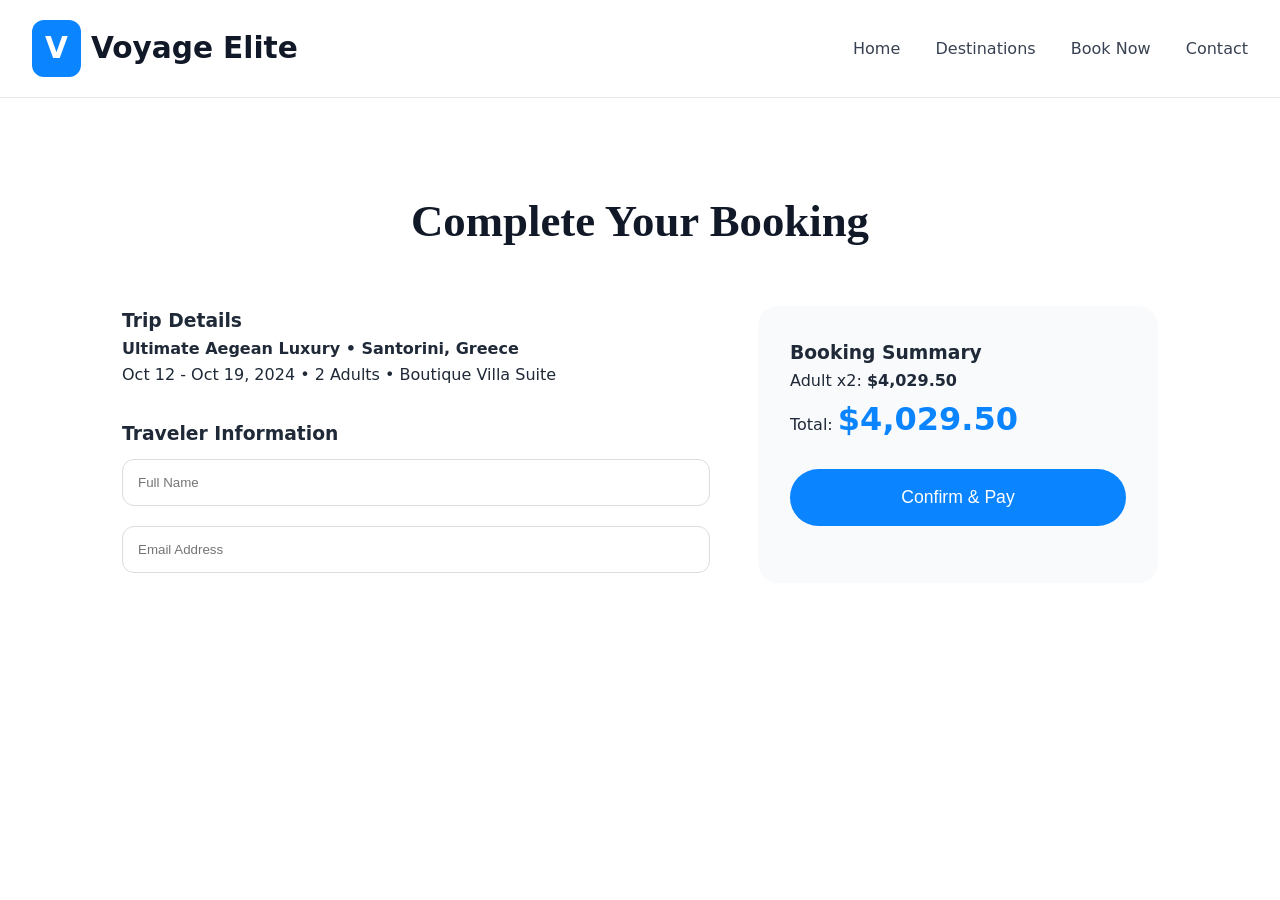
==== booking.html @ ca23faad "add" ====
<!DOCTYPE html>
<html lang="en">
<head>
    <meta charset="UTF-8">
    <meta name="viewport" content="width=device-width, initial-scale=1.0">
    <title>Complete Your Booking - Voyage Elite</title>
    <link rel="stylesheet" href="https://cdnjs.cloudflare.com/ajax/libs/font-awesome/6.5.1/css/all.min.css">
    <link rel="stylesheet" href="css/style.css">
    <style>
        .booking-container {
            max-width: 1100px;
            margin: 3rem auto;
            display: grid;
            grid-template-columns: 1fr 400px;
            gap: 3rem;
            padding: 0 2rem;
        }
        @media (max-width: 900px) {
            .booking-container { grid-template-columns: 1fr; }
        }
    </style>
</head>
<body>

    <nav>
        <div class="nav-container">
            <a href="index.html" class="logo">
                <span class="logo-icon">V</span>
                Voyage <span>Elite</span>
            </a>
            <ul class="nav-links">
                <li><a href="index.html">Home</a></li>
                <li><a href="destinations.html">Destinations</a></li>
                <li><a href="booking.html">Book Now</a></li>
                <li><a href="contact.html">Contact</a></li>
            </ul>
        </div>
    </nav>

    <section class="section">
        <h2 class="section-title heading-font">Complete Your Booking</h2>
        <div class="booking-container">
            <div>
                <h3>Trip Details</h3>
                <p><strong>Ultimate Aegean Luxury • Santorini, Greece</strong></p>
                <p>Oct 12 - Oct 19, 2024 • 2 Adults • Boutique Villa Suite</p>
                
                <h3 style="margin-top: 2rem;">Traveler Information</h3>
                <input type="text" placeholder="Full Name" style="width:100%; padding:15px; margin:10px 0; border-radius:12px; border:1px solid #ddd;">
                <input type="email" placeholder="Email Address" style="width:100%; padding:15px; margin:10px 0; border-radius:12px; border:1px solid #ddd;">
            </div>
            
            <div style="background:#f8fafc; padding:2rem; border-radius:20px;">
                <h3>Booking Summary</h3>
                <p>Adult x2: <strong>$4,029.50</strong></p>
                <p>Total: <strong style="font-size:2rem; color:var(--primary);">$4,029.50</strong></p>
                <button onclick="alert('Payment Simulated! Thank you for booking with Voyage Elite.')" 
                        style="width:100%; padding:18px; background:var(--primary); color:white; border:none; border-radius:9999px; font-size:1.1rem; margin-top:1.5rem;">
                    Confirm & Pay
                </button>
            </div>
        </div>
    </section>

</body>
</html>
---- css/style.css ----
:root {
    --primary: #0A84FF;
    --dark: #111827;
    --light: #f8fafc;
    --gray: #64748b;
}

* {
    margin: 0;
    padding: 0;
    box-sizing: border-box;
}


body {
    font-family: 'Inter', system-ui, sans-serif;
    color: #1f2937;
    line-height: 1.6;

    opacity: 0;
    animation: pageFade 1s ease forwards;
}


nav {
    background: white;
    border-bottom: 1px solid #e5e7eb;
    position: sticky;
    top: 0;
    z-index: 1000;

    opacity: 0;
    transform: translateY(-20px);
    animation: navSlide 0.8s ease forwards;
}

.nav-container {
    max-width: 1280px;
    margin: 0 auto;
    padding: 1.25rem 2rem;
    display: flex;
    align-items: center;
    justify-content: space-between;
}

.logo {
    display: flex;
    align-items: center;
    gap: 10px;
    font-size: 1.85rem;
    font-weight: 700;
    text-decoration: none;
    color: var(--dark);
}

.logo-icon {
    background: var(--primary);
    color: white;
    padding: 5px 13px;
    border-radius: 12px;
    font-weight: bold;
}

.nav-links {
    display: flex;
    gap: 2.2rem;
    list-style: none;
}

.nav-links a {
    text-decoration: none;
    color: #374151;
    font-weight: 500;
    transition: color 0.3s;
}

.nav-links a:hover {
    color: var(--primary);
}

.book-btn {
    background: var(--primary);
    color: white;
    padding: 12px 28px;
    border-radius: 9999px;
    border: none;
    font-weight: 600;
    cursor: pointer;
    transition: all 0.3s;
}

.book-btn:hover {
    background: #0a6ed6;
    transform: translateY(-2px);
}


.hero {
    height: 100vh;
    min-height: 650px;
    background: linear-gradient(rgba(0,0,0,0.45), rgba(0,0,0,0.55)), 
                url('https://picsum.photos/id/1015/2000/1200') center/cover no-repeat;
    display: flex;
    align-items: center;
    color: white;
    position: relative;
}

.hero-content {
    max-width: 1100px;
    margin: 0 auto;
    padding: 0 2rem;
    text-align: center;

    opacity: 0;
    transform: translateY(40px);
    animation: heroReveal 1.2s ease forwards;
    animation-delay: 0.3s;
}

.heading-font {
    font-family: 'Playfair Display', serif;
}

.hero h1 {
    font-size: 4.5rem;
    line-height: 1.1;
    margin-bottom: 1rem;
}

.hero p {
    font-size: 1.4rem;
    max-width: 700px;
    margin: 0 auto 2.5rem;
}


.search-bar {
    background: white;
    border-radius: 9999px;
    padding: 12px;
    box-shadow: 0 25px 50px -12px rgba(0, 0, 0, 0.4);
    max-width: 920px;
    margin: 0 auto;
}

.search-grid {
    display: grid;
    grid-template-columns: repeat(auto-fit, minmax(200px, 1fr));
    gap: 10px;
}

.input-group {
    position: relative;
}

.input-group input {
    width: 100%;
    padding: 18px 20px 18px 50px;
    border: none;
    border-radius: 9999px;
    font-size: 1.05rem;
    outline: none;
    background: #f8fafc;
}

.input-group i {
    position: absolute;
    left: 20px;
    top: 50%;
    transform: translateY(-50%);
    color: #6b7280;
}

.search-btn {
    background: var(--primary);
    color: white;
    border: none;
    border-radius: 9999px;
    padding: 18px 40px;
    font-weight: 600;
    cursor: pointer;
    font-size: 1.1rem;
}


.trust-bar {
    background: white;
    padding: 2rem 0;
    border-bottom: 1px solid #e5e7eb;
}

.trust-container {
    max-width: 1280px;
    margin: 0 auto;
    display: flex;
    flex-wrap: wrap;
    justify-content: center;
    gap: 3rem;
    padding: 0 2rem;
    text-align: center;
    font-size: 1.1rem;
}


.section {
    padding: 5.5rem 2rem;
    max-width: 1280px;
    margin: 0 auto;
}

.section-title {
    font-size: 2.8rem;
    text-align: center;
    margin-bottom: 3rem;
    color: var(--dark);
}


.destinations-grid {
    display: grid;
    grid-template-columns: repeat(auto-fit, minmax(310px, 1fr));
    gap: 2rem;
}

.dest-card {
    background: white;
    border-radius: 24px;
    overflow: hidden;
    box-shadow: 0 10px 15px -3px rgba(0, 0, 0, 0.1);
    transition: all 0.4s ease;
    cursor: pointer;

    opacity: 0;
    transform: translateY(40px);
    animation: cardReveal 0.8s ease forwards;
}


.dest-card:nth-child(1) {
    animation-delay: 0.2s;
}

.dest-card:nth-child(2) {
    animation-delay: 0.4s;
}

.dest-card:nth-child(3) {
    animation-delay: 0.6s;
}

.dest-card:nth-child(4) {
    animation-delay: 0.8s;
}

.dest-card:nth-child(5) {
    animation-delay: 1s;
}

.dest-card:nth-child(6) {
    animation-delay: 1.2s;
}

.dest-card:hover {
    transform: translateY(-15px);
    box-shadow: 0 25px 50px -12px rgba(0, 0, 0, 0.25);
}

.dest-card img {
    width: 100%;
    height: 260px;
    object-fit: cover;
    transition: transform 0.5s ease;
}

.dest-card:hover img {
    transform: scale(1.08);
}

.dest-content {
    padding: 1.8rem;
}

.dest-content h3 {
    margin-bottom: 0.5rem;
    font-size: 1.35rem;
}

.price-row {
    display: flex;
    justify-content: space-between;
    align-items: center;
    margin-top: 1.5rem;
}

.price {
    font-size: 1.85rem;
    font-weight: 700;
    color: var(--dark);
}

.btn-primary {
    background: #111827;
    color: white;
    padding: 12px 26px;
    border: none;
    border-radius: 9999px;
    cursor: pointer;
    font-weight: 500;
    transition: all 0.3s;
}

.btn-primary:hover {
    background: var(--primary);
}

.booking-container {
    max-width: 1100px;
    margin: 3rem auto;
    display: grid;
    grid-template-columns: 2fr 1fr;
    gap: 3rem;
    padding: 0 2rem;
}

@media (max-width: 900px) {
    .booking-container {
        grid-template-columns: 1fr;
    }
}


form input,
form textarea {
    width: 100%;
    padding: 15px;
    margin: 10px 0;
    border: 1px solid #ddd;
    border-radius: 12px;
    font-size: 1rem;
}


@media (max-width: 768px) {
    .hero h1 {
        font-size: 3.2rem;
    }

    .nav-links {
        display: none;
    }

    .section {
        padding: 4rem 1rem;
    }

    .section-title {
        font-size: 2.3rem;
    }
}


footer {
    background: #0f172a;
    color: #cbd5e1;
    padding: 4rem 2rem 2rem;
    margin-top: 3rem;
}

.footer-grid {
    max-width: 1280px;
    margin: 0 auto;
    display: grid;
    grid-template-columns: repeat(auto-fit, minmax(220px, 1fr));
    gap: 2.5rem;
}

@keyframes pageFade {
    from {
        opacity: 0;
    }
    to {
        opacity: 1;
    }
}

@keyframes navSlide {
    from {
        opacity: 0;
        transform: translateY(-30px);
    }
    to {
        opacity: 1;
        transform: translateY(0);
    }
}

@keyframes heroReveal {
    from {
        opacity: 0;
        transform: translateY(50px);
    }
    to {
        opacity: 1;
        transform: translateY(0);
    }
}

@keyframes cardReveal {
    from {
        opacity: 0;
        transform: translateY(50px);
    }
    to {
        opacity: 1;
        transform: translateY(0);
    }
}
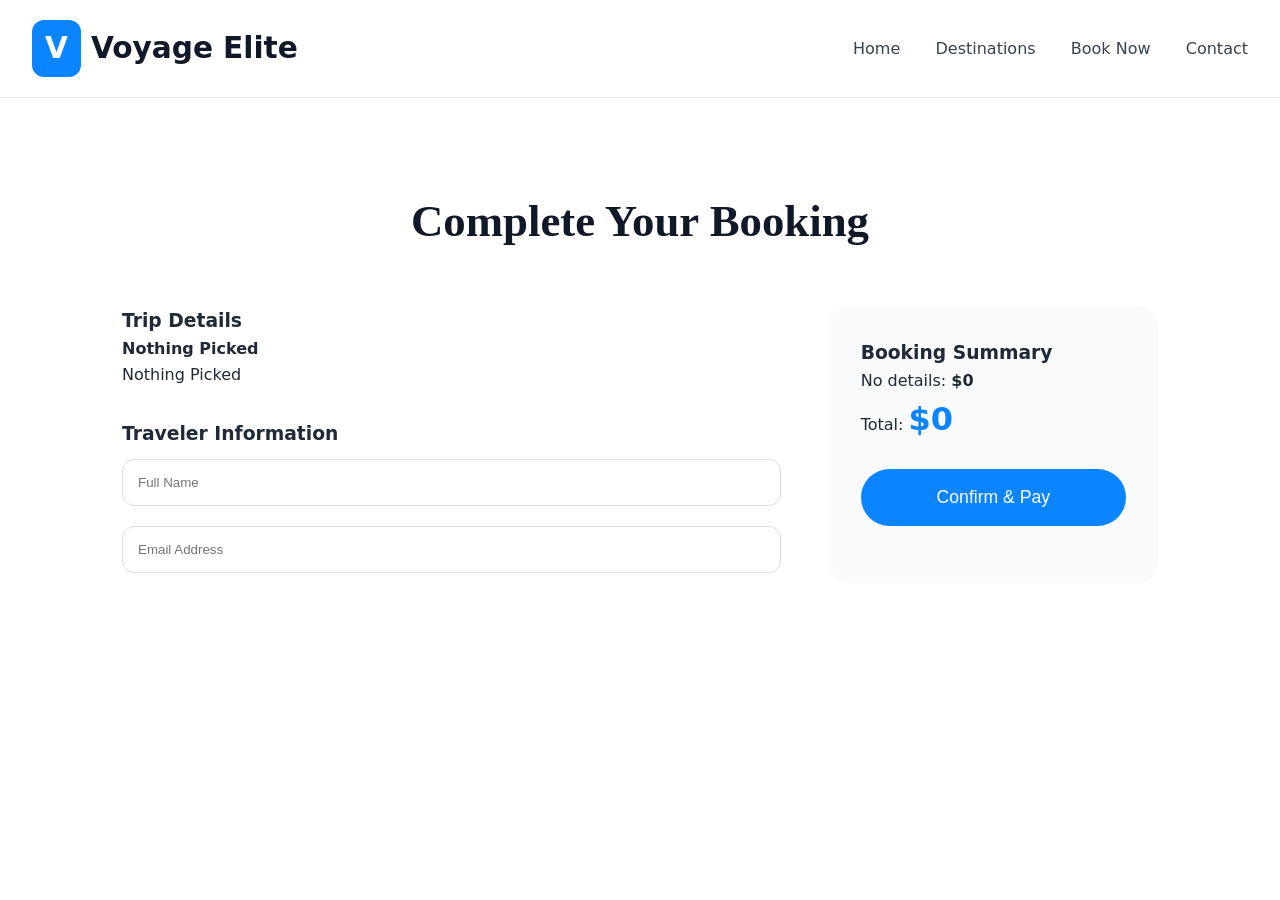
==== commit f69ea4f9: "add" ====
--- a/booking.html
+++ b/booking.html
@@ -6,19 +6,6 @@
     <title>Complete Your Booking - Voyage Elite</title>
     <link rel="stylesheet" href="https://cdnjs.cloudflare.com/ajax/libs/font-awesome/6.5.1/css/all.min.css">
     <link rel="stylesheet" href="css/style.css">
-    <style>
-        .booking-container {
-            max-width: 1100px;
-            margin: 3rem auto;
-            display: grid;
-            grid-template-columns: 1fr 400px;
-            gap: 3rem;
-            padding: 0 2rem;
-        }
-        @media (max-width: 900px) {
-            .booking-container { grid-template-columns: 1fr; }
-        }
-    </style>
 </head>
 <body>
 
@@ -42,8 +29,8 @@
         <div class="booking-container">
             <div>
                 <h3>Trip Details</h3>
-                <p><strong>Ultimate Aegean Luxury • Santorini, Greece</strong></p>
-                <p>Oct 12 - Oct 19, 2024 • 2 Adults • Boutique Villa Suite</p>
+                <p><strong>Nothing Picked</strong></p>
+                <p>Nothing Picked</p>
                 
                 <h3 style="margin-top: 2rem;">Traveler Information</h3>
                 <input type="text" placeholder="Full Name" style="width:100%; padding:15px; margin:10px 0; border-radius:12px; border:1px solid #ddd;">
@@ -52,9 +39,9 @@
             
             <div style="background:#f8fafc; padding:2rem; border-radius:20px;">
                 <h3>Booking Summary</h3>
-                <p>Adult x2: <strong>$4,029.50</strong></p>
-                <p>Total: <strong style="font-size:2rem; color:var(--primary);">$4,029.50</strong></p>
-                <button onclick="alert('Payment Simulated! Thank you for booking with Voyage Elite.')" 
+                <p>No details: <strong>$0</strong></p>
+                <p>Total: <strong style="font-size:2rem; color:var(--primary);">$0</strong></p>
+                <button
                         style="width:100%; padding:18px; background:var(--primary); color:white; border:none; border-radius:9999px; font-size:1.1rem; margin-top:1.5rem;">
                     Confirm & Pay
                 </button>
--- a/css/style.css
+++ b/css/style.css
@@ -138,7 +138,7 @@
 .search-bar {
     background: white;
     border-radius: 9999px;
-    padding: 12px;
+    padding: 20px;
     box-shadow: 0 25px 50px -12px rgba(0, 0, 0, 0.4);
     max-width: 920px;
     margin: 0 auto;
@@ -340,6 +340,34 @@
     font-size: 1rem;
 }
 
+.footer {
+  display: flex;
+  justify-content: space-between;
+  align-items: center;
+
+  padding: 16px 40px;
+  background-color: #f8fafc;
+
+  font-size: 14px;
+  color: #666;
+  border-top: 1px solid #f8fafc;
+}
+
+.footer-right {
+  display: flex;
+  gap: 24px;
+}
+
+.footer-right a {
+  text-decoration: none;
+  color: #666;
+  transition: color 0.3s ease;
+}
+
+.footer-right a:hover {
+  color: #000;
+}
+
 
 @media (max-width: 768px) {
     .hero h1 {
